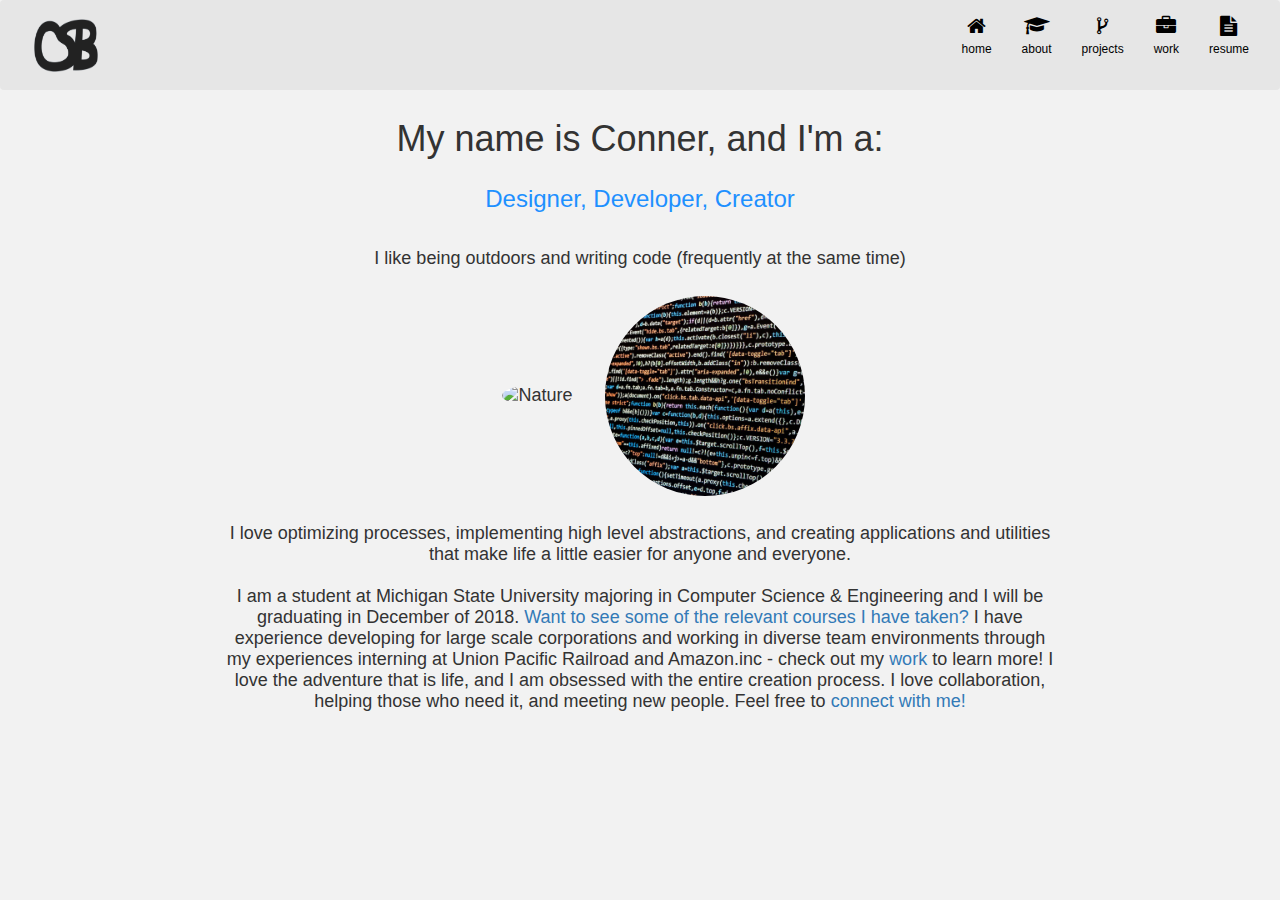
==== about.html @ 2d834724 "Added click listener to close grades when click on page, added padding" ====
<!DOCTYPE html>
<html lang="en">
  <head>
    <!-- Global Site Tag (gtag.js) - Google Analytics -->
    <script async src="https://www.googletagmanager.com/gtag/js?id=UA-107774406-1"></script>
    <script>
    window.dataLayer = window.dataLayer || [];
    function gtag(){dataLayer.push(arguments);}
    gtag('js', new Date());

    gtag('config', 'UA-107774406-1');
    </script>

    <!-- Required meta tags -->
    <meta charset="utf-8">
    <meta name="viewport" content="width=device-width, initial-scale=1, shrink-to-fit=no">

    <script type="text/javascript" src="js/script.js"></script>

    <!-- Bootstrap CSS -->  
    <link rel="stylesheet" href="css/style.css">
    <link rel="stylesheet" href="font-awesome-4.7.0/css/font-awesome.min.css">
    <link href='https://fonts.googleapis.com/css?family=Gruppo' rel='stylesheet'>
    <link rel="shortcut icon" href="favicon.ico" />    
</head>



<body id="body" style="background-color: #f2f2f2">
    <title>About Me</title>

    <!-- NAVIGATION   -->
    <div id="myNavbar" class="navbar" role="navigation">
            <div class="container-fluid">
                <div class="navbar-header">
                    <button type="button" class="navbar-toggle" data-toggle="collapse" data-target=".navbar-collapse">
                        <span class="icon-bar"></span>
                        <span class="icon-bar"></span>
                        <span class="icon-bar"></span>
                    </button>  
                </div>
    
                <a href="index.html"> <img id="personalLogo" src="images/CSB(dark gray).png" alt="C.S.B."/></a>
    
                <div class="navbar-collapse collapse">
                    <ul class="nav navbar-nav navbar-right">
                        <li>
                            <a id="sec2" href="index.html">
                                <i id="headImg" class="fa fa-home" aria-hidden="true"></i><br/><span id="headTxt">home</span>
                            </a>
                        </li>
                        <li>
                            <a id="sec" href="about.html">
                                <i id="headImg" class="fa fa-graduation-cap" aria-hidden="true"></i><br/><span id="headTxt">about</span>
                            </a>
                        </li>
                        <li>
                            <a id="sec" href="projects.html">
                                <i id="headImg" class="fa fa-code-fork" aria-hidden="true"></i><br/><span id="headTxt">projects</span>
                            </a>
                        </li>
                        <li>
                            <a id="sec" href="work.html">
                                <i id="headImg" class="fa fa-briefcase" aria-hidden="true"></i><br/><span id="headTxt">work</span>
                            </a>
                        </li>
                        <li>
                            <a id="sec" href="images/resume.pdf">
                                <i id="headImg" class="fa fa-file-text" aria-hidden="true"></i><br/><span id="headTxt">resume</span>
                            </a>
                        </li>
                    </ul>
                </div>
            </div>
    </div>
    <!-- END OF NAVIGATION -->

    <!-- Body of about me -->
    <div style="background: #F2F2F2; height: 90vh; padding-top: 1vh; padding-bottom: 20vh;"> 
        <h1 style="margin-bottom: 3vh;">My name is Conner, and I'm a:</h1>
        <h4 style="font-size: x-large; color: dodgerblue">Designer, Developer, Creator</h4>
        <p id="aboutMeParagraph" style="padding-bottom: 6vh;">
            I like being outdoors and writing code (frequently at the same time) 
            <br>
                <img src="images/nature.jpg" alt="Nature" id="circlePicture" style="margin  : 3vh; width: 150pt; height: 150pt;">
                <img src="images/code_logic.jpg" alt="Code" id="circlePicture" style="margin-top: 3vh; margin-bottom: 3vh; width: 150pt; height: 150pt;">
            <br>
            I love optimizing processes, implementing high level abstractions, and creating applications
            and utilities that make life a little easier for anyone and everyone.
            <br>
            <br>
            I am a student at Michigan State University majoring in Computer Science & Engineering and I will be graduating in December of 2018. 
            <a class="opener" onclick="openNav()">Want to see some of the relevant courses I have taken?</a> I have experience developing for large scale corporations and 
            working in diverse team environments through my experiences interning at Union Pacific Railroad and Amazon.inc - check out my 
            <a href="work.html">work</a> to learn more! I love the adventure that is life, and I am obsessed with the entire creation process.
             I love collaboration, helping those who need it, and meeting new people. Feel free to <a onclick="openConnect()">connect with me!</a>
        </p>
    </div>
    <!-- End of Body of about me -->

    <div id="mySidenav" class="sidenav">
        <a href="javascript:void(0)" class="closebtn" onclick="closeNav()">&times;</a>
        <h2 style="color: #818181">Major GPA: 3.50/4.00</h2>
        <h2 style="color: #818181; padding-bottom: 25px;">Overall GPA: 3.30/4.00</h2>
        <table>
            <tr>
                <th>Courses <br> (sorted by most recent)</th>
                <th>Grades <br> (out of 4.0)</th>
            </tr>
            <tr>
                <td>Algorithm Engineering</td>
                <td>4.0</td>
            </tr>
            <tr>
                <td>Number Analysis II</td>
                <td>4.0</td>
            </tr>
            <tr>
                <td>Database Systems</td>
                <td>3.0</td>
            </tr>
            <tr>
                <td>Software Design</td>
                <td>3.5</td>
            </tr>
            <tr>
                <td>Computer Networks</td>
                <td>3.0</td>
            </tr>
            <tr>
                <td>Algorithms & Data Structures</td>
                <td>4.0</td>
            </tr>
            <tr>
                <td>Computer Architecture</td>
                <td>3.5</td>
            </tr>
            <tr>
                <td>C++ Programming</td>
                <td>4.0</td>
            </tr>
            <tr>
                <td>Linear Algebra</td>
                <td>3.0</td>
            </tr>
            <tr>
                <td>Number Theory I</td>
                <td>3.5</td>
            </tr>
            <tr>
                <td>Python Programming</td>
                <td>3.5</td>
            </tr>
        </table>
    </div>

    <div id="connectMe" class="connectMe">
        <a href="javascript:void(1)" class="closebtn" onclick="closeConnect()">&times;</a>
        <h2 style="color: #818181">Twitter: <a href="http://twitter.com/connerbean">@connerbean</a></h2>
        <h2 style="color: #818181">LinkedIn: <a href="http://linkedin.com/in/connerbean">connerbean</a></h2>
        <h2 style="color: #818181">Github: <a href="http://github.com/connerbean">connerbean</a></h2>
        <h2 style="color: #818181; padding-bottom: 25px;">Email: <a href="mailto:conner.bean@icloud.com">conner.bean@icloud.com</a></h2>
    </div>

    <script>
        function openConnect() {
            document.getElementById("connectMe").style.width = "40%";
        }

        function closeConnect() {
            document.getElementById("connectMe").style.width = "0";
        }

        function openNav() {
            document.getElementById("mySidenav").style.width = "40%";
        }
        
        function closeNav() {
            document.getElementById("mySidenav").style.width = "0";
        }

        function clickAway() {
            var doNotContinue = '.opener, .mySidenav'
            if (!event.target.matches(doNotContinue)) {
                var mySidenav = document.getElementById("mySidenav");
                if (mySidenav.style.width !== "0px") {
                    closeNav();
                }
            }
        }


        var body = document.getElementById('body');
        // Initialize width to 0
        document.getElementById("mySidenav").style.width = "0";
        body.addEventListener("click", clickAway);
    </script>

    <script src="https://code.jquery.com/jquery-3.2.1.slim.min.js" integrity="sha384-KJ3o2DKtIkvYIK3UENzmM7KCkRr/rE9/Qpg6aAZGJwFDMVNA/GpGFF93hXpG5KkN" crossorigin="anonymous"></script>
    <script src="https://cdnjs.cloudflare.com/ajax/libs/popper.js/1.11.0/umd/popper.min.js" integrity="sha384-b/U6ypiBEHpOf/4+1nzFpr53nxSS+GLCkfwBdFNTxtclqqenISfwAzpKaMNFNmj4" crossorigin="anonymous"></script>
    <script src="https://maxcdn.bootstrapcdn.com/bootstrap/4.0.0-beta/js/bootstrap.min.js" integrity="sha384-h0AbiXch4ZDo7tp9hKZ4TsHbi047NrKGLO3SEJAg45jXxnGIfYzk4Si90RDIqNm1" crossorigin="anonymous"></script>
    <link rel="stylesheet" href="https://maxcdn.bootstrapcdn.com/bootstrap/3.3.7/css/bootstrap.min.css">
</body>

</html>
---- css/style.css ----
* {
    padding: 0;
    margin: 0;
    }
    
    body {
        overflow-x: hidden;
        font-family: 'Open Sans', sans-serif;
        text-rendering: optimizeLegibility !important;
        -webkit-font-smoothing: antialiased !important;
        background-color: whitesmoke;
        position: relative;
        height: 100%;
        overflow: auto;
    }

    html {
        overflow: hidden;
        height: 100%;
    }
    
    li {
        list-style: none;
        display: inline-block
    }
    
    a {
        text-decoration: none;
        transition: all 500ms ease-in-out;
    }
    
    a:hover,
    a:active {
        text-decoration: none;
    }
    
    h1,
    h2,
    h4 {
        text-align: center;
        font-family: 'PT Sans Narrow', Arial, sans-serif;
        font-weight: bold;
    }
    
    p {
        font-size: 15px;
        line-height: 21px;
    }
    
    .btn {
        transition: all 300ms ease-in-out;
        font-weight: 500 !important;
        text-transform: uppercase;
    }
    
    .btn:hover {
        background-color: #ededed !important;
        color: #3c3c3c !important;
        border: 1px solid #fff !important;
    }

    /*  FONT FACES BELOW */
    @font-face
    {
        font-family: bebasNeue;
        src: url('bebas_neue/BebasNeue Bold.otf');
        font-weight: bold;
    }

    @font-face
    {
        font-family: bebasNeue;
        src: url('bebas_neue/BebasNeue Light.otf');  
        font-weight: lighter;
    }

    @font-face
    {
        font-family: alte;
        src: url('alte_haas_grotesk/AlteHaasGroteskBold.ttf');
        font-weight: bold;
    }


/* COLORS
    1) #FF3B3F - Watermelon
    2) #CAEBF2 - Sky
    3) #A9A9A9 - Carbon
    4) #EFEFEF - Neutral
    5) #172530 - Blue/Black
    6) #8CD790 - Green
    7) #D1B6E1 - Purple
    8) #EC7357 - Rust
*/

/* NAVIGATION */
    .navbar
    {
        background-color: #E6E6E6;
        padding-right: 10px;
        margin:0 !important;
        padding: 0 !important; 
        height: 10vh;
    }

    #personalLogo{
        position: absolute;
        height: 60%;
        width: 5%;
        margin-left: 2vh;
        margin-top: 2vh;
    }

    .navbar-header a{
        font-family: 'Courier';
        font-weight: 700;
    }

    .navbar-collapse l1{
        text-transform: lowercase;
        font-family: 'Courier';
    }

    .navbar-collapse a
    {
        color: black !important;
    }

    .navbar a:hover
    {
        color:black !important;
        background-color: dodgerblue !important;
    }

    #sec{
        text-align: center;
        display: block;
    }

    #sec2{
        text-align: center;
        display: block;
    }

    #headTxt{
        font-size: 12px;
        color: black;
    }

    #headImg{
        font-size: 20px;
        color: black;
    }

/* END OF NAVIGATION */

/* 
    COLORS:
        Backgrounds should be: #F2F2F2
*/

/* START OF INDEX HTML LAYOUT */
#indexImage{
    height: 100vh;
}

#circlePicture{
    border-radius: 50%;
}

.verticalNavigaion{
    text-align: center;
}

#verticalNavigaionItem{
    padding-bottom: 3vh;
    font-size: x-large;
}

/* Begin - Typewriter animation styling */
.line-1{
    margin: 0 auto;
    margin-top: 8vh;
    border-right: 2px solid rgba(0,0,0,0.75);
    text-align: center;
    white-space: nowrap;
    overflow: hidden;
    transform: translateY(-50%);    
}
.anim-typewriter{
  animation: typewriter 1.5s steps(20) 1s 1 normal both,
             blinkTextCursor 500ms steps(44) infinite normal;
}
@keyframes typewriter{
  from{width: 0;}
  to{width: 7em;}
}
@keyframes blinkTextCursor{
  from{border-right-color: rgba(0,0,0,.75);}
  to{border-right-color: transparent;}
}
/* End - Typewriter animation styling */

/* END OF INDEX HTML LAYOUT */

/* START OF ABOUT HTML LAYOUT */
#aboutMeParagraph{
    font-size: 18px;
    text-align: center; 
    margin-top: 4vh; 
    margin-right: 25vh; 
    margin-left: 25vh;
}

.sidenav {
    height: 100%;
    width: 0;
    position: fixed;
    z-index: 1;
    top: 0;
    left: 0;
    background-color: #111;
    overflow-x: hidden;
    transition: 0.5s;
    padding-top: 60px;
}

.sidenav th {
    padding: 8px 8px 26px 32px;
    text-decoration: none;
    font-size: 25px;
    color: #818181;
    transition: 0.3s;
}

.sidenav td {
    padding-left: 32px;
    font-size: 25px;
    color: #818181;
}

.sidenav a:hover {
    color: #f1f1f1;
}

.sidenav .closebtn {
    position: absolute;
    top: 0;
    right: 25px;
    font-size: 36px;
    margin-left: 50px;
}

@media screen and (max-height: 450px) {
  .sidenav {padding-top: 15px;}
  .sidenav a {font-size: 18px;}
}

.connectMe {
    height: 50%;
    width: 0;
    position: fixed;
    z-index: 1;
    top: 0;
    left: 0;
    background-color: #111;
    overflow-x: hidden;
    transition: 0.5s;
    padding-top: 60px;
}

.connectMe a:hover {
    color: #f1f1f1;
}

.connectMe .closebtn {
    position: absolute;
    top: 0;
    right: 25px;
    font-size: 36px;
    margin-left: 50px;
}

@media screen and (max-height: 450px) {
  .connectMe {padding-top: 15px;}
  .connectMe a {font-size: 18px;}
}

#connectMe{
    margin-top: 25vh;
}

/* END OF ABOUT HTML LAYOUT */


/* START OF PROJECTS HTML LAYOUT */
.card{
    max-width: 40vh;
    border: 1px solid #ddd;
    border-radius: 2px;
    box-shadow: 2px 2px 3px rgba(0, 0, 0, 0.12), 0 1px 2px rgba(0, 0, 0, 0.24);
    margin-bottom: 20px;
    margin-top: 10px;
}

.card-img-top {
    width: 100%;
    height: 15vw;
    object-fit: contain;
    border-bottom: 1px solid #ddd;
}

.card-bottom {
    min-height: 180px;
    padding: 15px;
  }
/* END OF PROJECTS HTML LAYOUT */







@media(max-width:768px) {

}



.timeline {
    list-style: none;
    position: relative;
}

    .timeline:before {
        top: 0;
        bottom: 0;
        position: absolute;
        content: " ";
        width: 3px;
        background-color: #eeeeee;
        left: 50%;
        margin-left: -1.5px;
    }

    .timeline > li {
        width: 100%;
        margin-bottom: 20px;
        position: relative;
    }

.timeline > li:before,
.timeline > li:after {
    content: " ";
    display: table;
}

.timeline > li:after {
    clear: both;
}

.timeline > li:before,
.timeline > li:after {
    content: " ";
    display: table;
}

.timeline > li:after {
    clear: both;
}

.timeline > li > .timeline-panel {
    width: 46%;
    float: left;
    border: 1px solid #d4d4d4;
    border-radius: 2px;
    padding: 20px;
    position: relative;
    -webkit-box-shadow: 0 1px 6px rgba(0, 0, 0, 0.175);
    box-shadow: 0 1px 6px rgba(0, 0, 0, 0.175);
}

.timeline > li > .timeline-panel:before {
    position: absolute;
    top: 26px;
    right: -15px;
    display: inline-block;
    border-top: 15px solid transparent;
    border-left: 15px solid #ccc;
    border-right: 0 solid #ccc;
    border-bottom: 15px solid transparent;
    content: " ";
}

.timeline > li > .timeline-panel:after {
    position: absolute;
    top: 27px;
    right: -14px;
    display: inline-block;
    border-top: 14px solid transparent;
    border-left: 14px solid #fff;
    border-right: 0 solid #fff;
    border-bottom: 14px solid transparent;
    content: " ";
}

.timeline > li > .timeline-badge {
    color: #fff;
    width: 50px;
    height: 50px;
    line-height: 50px;
    font-size: 1.4em;
    text-align: center;
    position: absolute;
    top: 16px;
    left: 50%;
    margin-left: -25px;
    background-color: #999999;
    z-index: 100;
    border-top-right-radius: 50%;
    border-top-left-radius: 50%;
    border-bottom-right-radius: 50%;
    border-bottom-left-radius: 50%;
}

.timeline > li.timeline-inverted > .timeline-panel {
    float: right;
}

    .timeline > li.timeline-inverted > .timeline-panel:before {
        border-left-width: 0;
        border-right-width: 15px;
        left: -15px;
        right: auto;
    }

    .timeline > li.timeline-inverted > .timeline-panel:after {
        border-left-width: 0;
        border-right-width: 14px;
        left: -14px;
        right: auto;
    }

.timeline-badge.primary {
    background-color: #2e6da4 !important;
}

.timeline-badge.success {
    background-color: #3f903f !important;
}

.timeline-badge.warning {
    background-color: #f0ad4e !important;
}

.timeline-badge.danger {
    background-color: #d9534f !important;
}

.timeline-badge.info {
    background-color: dodgerblue !important;
}

.timeline-title {
    margin-top: 0;
    color: inherit;
}

.timeline-body > p,
.timeline-body > ul {
    margin-bottom: 0;
    width: 100%;
}

    .timeline-body > p + p {
        margin-top: 5px;
    }

@media (max-width: 767px) {
    ul.timeline:before {
        left: 40px;
    }

    ul.timeline > li > .timeline-panel {
        width: calc(100% - 90px);
        width: -moz-calc(100% - 90px);
        width: -webkit-calc(100% - 90px);
    }

    ul.timeline > li > .timeline-badge {
        left: 15px;
        margin-left: 0;
        top: 16px;
    }

    ul.timeline > li > .timeline-panel {
        float: right;
    }

        ul.timeline > li > .timeline-panel:before {
            border-left-width: 0;
            border-right-width: 15px;
            left: -15px;
            right: auto;
        }

        ul.timeline > li > .timeline-panel:after {
            border-left-width: 0;
            border-right-width: 14px;
            left: -14px;
            right: auto;
        }
}
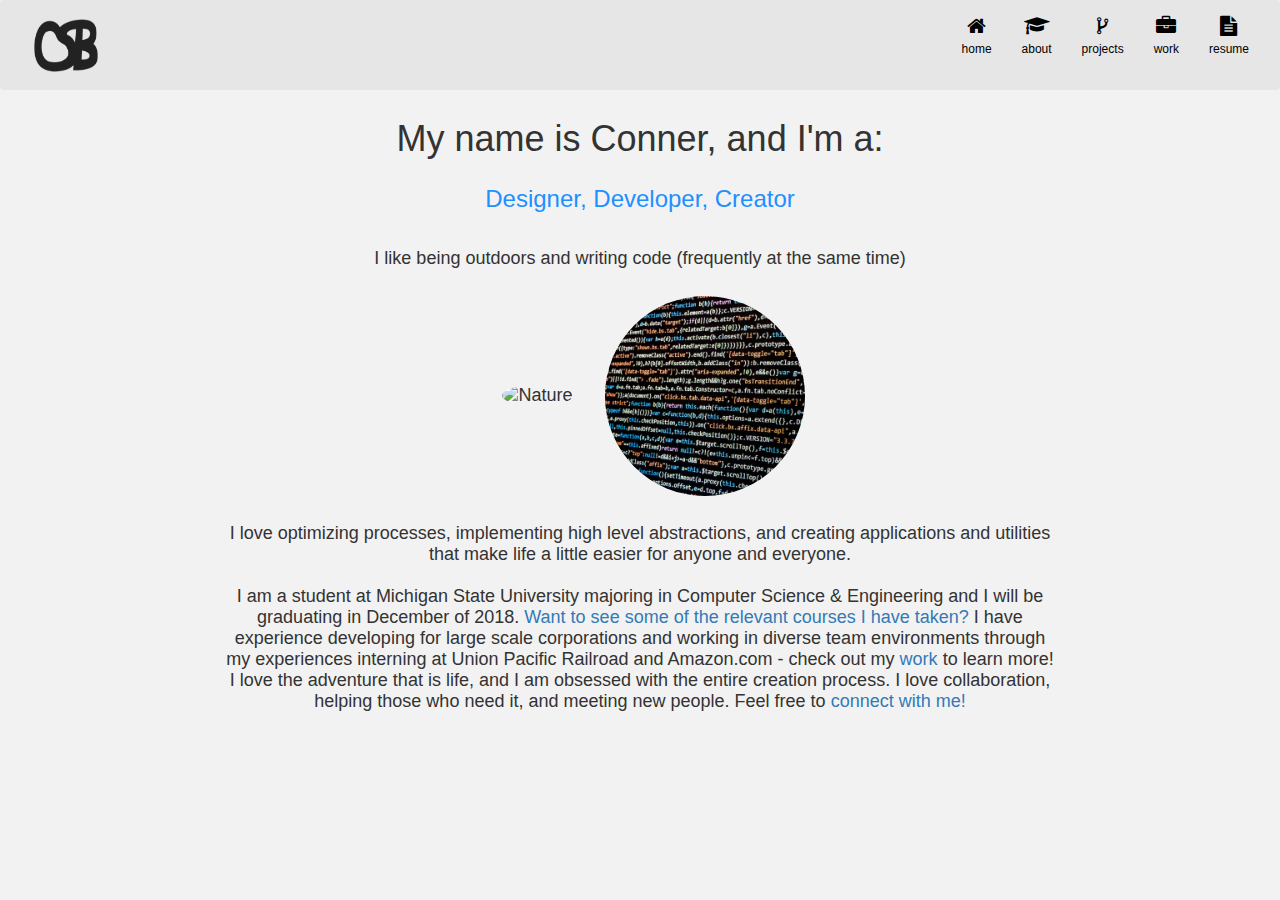
==== commit e3566a8a: "Foolish typo" ====
--- a/about.html
+++ b/about.html
@@ -91,7 +91,7 @@
             <br>
             I am a student at Michigan State University majoring in Computer Science & Engineering and I will be graduating in December of 2018. 
             <a class="opener" onclick="openNav()">Want to see some of the relevant courses I have taken?</a> I have experience developing for large scale corporations and 
-            working in diverse team environments through my experiences interning at Union Pacific Railroad and Amazon.inc - check out my 
+            working in diverse team environments through my experiences interning at Union Pacific Railroad and Amazon.com - check out my 
             <a href="work.html">work</a> to learn more! I love the adventure that is life, and I am obsessed with the entire creation process.
              I love collaboration, helping those who need it, and meeting new people. Feel free to <a onclick="openConnect()">connect with me!</a>
         </p>
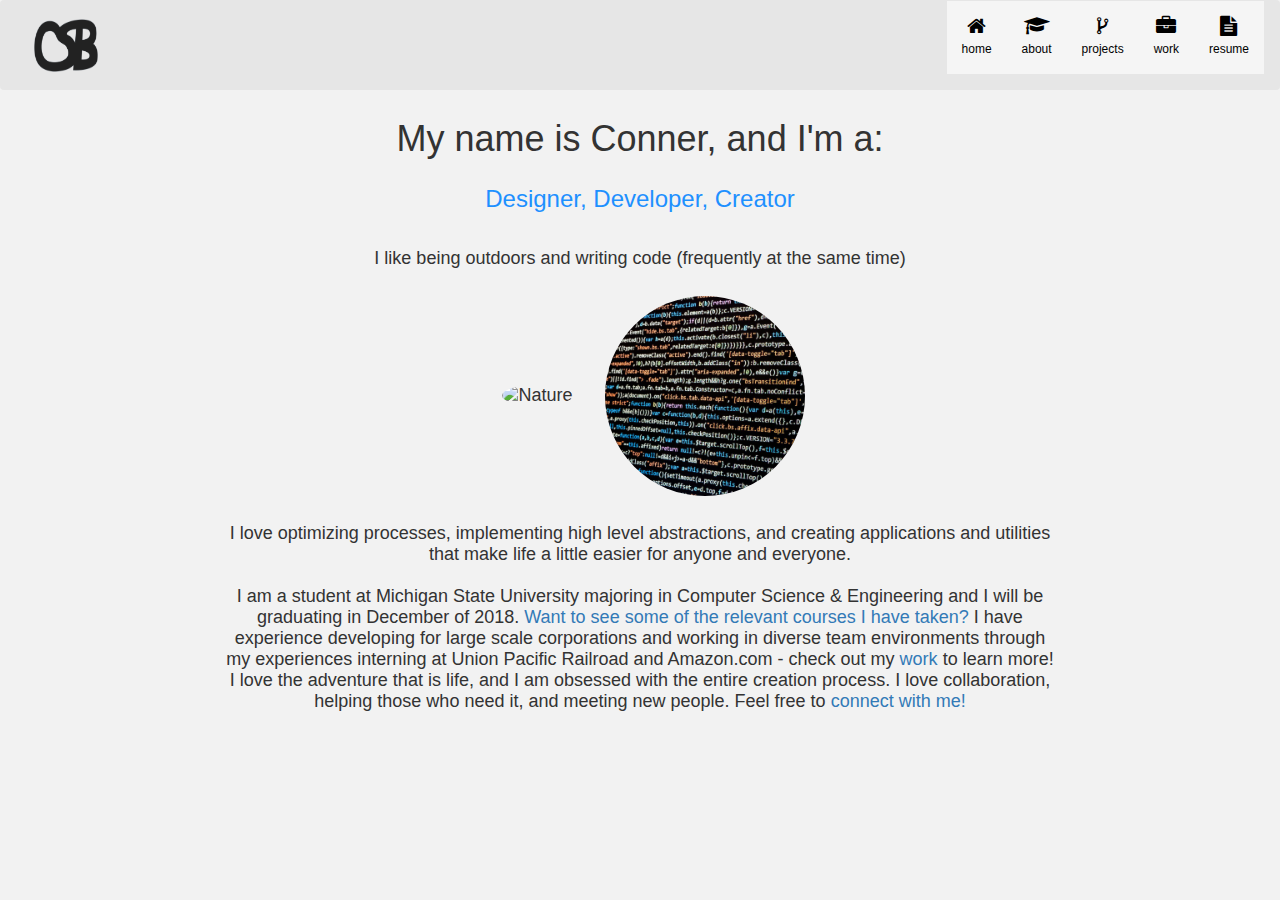
==== commit 55afadfc: "Mobile responsiveness" ====
--- a/about.html
+++ b/about.html
@@ -164,7 +164,11 @@
 
     <script>
         function openConnect() {
-            document.getElementById("connectMe").style.width = "40%";
+            if (screen.width >= 600){
+                document.getElementById("connectMe").style.width = "40%";
+            } else {
+                document.getElementById("connectMe").style.width = "75%";
+            }
         }
 
         function closeConnect() {
@@ -172,7 +176,11 @@
         }
 
         function openNav() {
-            document.getElementById("mySidenav").style.width = "40%";
+            if (screen.width >= 600) {
+                document.getElementById("mySidenav").style.width = "40%";
+            } else {
+                document.getElementById("mySidenav").style.width = "85%";
+            }
         }
         
         function closeNav() {
--- a/css/style.css
+++ b/css/style.css
@@ -114,15 +114,23 @@
     .navbar-header a{
         font-family: 'Courier';
         font-weight: 700;
-    }
-
-    .navbar-collapse l1{
+        color: black;
+    }
+
+    .icon-bar {
+        padding-top: 0.5vh;
+        background-color: black !important;
+    }
+
+    .navbar-collapse l1{ 
         text-transform: lowercase;
         font-family: 'Courier';
     }
 
+
     .navbar-collapse a
     {
+        background: whitesmoke;
         color: black !important;
     }
 
@@ -166,6 +174,7 @@
 
 #circlePicture{
     border-radius: 50%;
+    object-fit: cover;
 }
 
 .verticalNavigaion{
@@ -323,7 +332,27 @@
 
 
 @media(max-width:768px) {
-
+    #indexImage{
+        width: 100%;
+    }
+    #body{
+        width: 100%;
+    }
+    #aboutMeParagraph{
+        width: 80%;
+        margin-left: 10%;
+    }
+    #personalLogo{
+        height: 0;
+    }
+    #connectMe a{
+        font-size: 70%;
+    }
+    .navbar-collapse{
+        width: 110% !important;
+        z-index: 999 !important;
+        position: relative;
+    }
 }
 
 
@@ -350,83 +379,83 @@
         position: relative;
     }
 
-.timeline > li:before,
-.timeline > li:after {
-    content: " ";
-    display: table;
-}
-
-.timeline > li:after {
-    clear: both;
-}
-
-.timeline > li:before,
-.timeline > li:after {
-    content: " ";
-    display: table;
-}
-
-.timeline > li:after {
-    clear: both;
-}
-
-.timeline > li > .timeline-panel {
-    width: 46%;
-    float: left;
-    border: 1px solid #d4d4d4;
-    border-radius: 2px;
-    padding: 20px;
-    position: relative;
-    -webkit-box-shadow: 0 1px 6px rgba(0, 0, 0, 0.175);
-    box-shadow: 0 1px 6px rgba(0, 0, 0, 0.175);
-}
-
-.timeline > li > .timeline-panel:before {
-    position: absolute;
-    top: 26px;
-    right: -15px;
-    display: inline-block;
-    border-top: 15px solid transparent;
-    border-left: 15px solid #ccc;
-    border-right: 0 solid #ccc;
-    border-bottom: 15px solid transparent;
-    content: " ";
-}
-
-.timeline > li > .timeline-panel:after {
-    position: absolute;
-    top: 27px;
-    right: -14px;
-    display: inline-block;
-    border-top: 14px solid transparent;
-    border-left: 14px solid #fff;
-    border-right: 0 solid #fff;
-    border-bottom: 14px solid transparent;
-    content: " ";
-}
-
-.timeline > li > .timeline-badge {
-    color: #fff;
-    width: 50px;
-    height: 50px;
-    line-height: 50px;
-    font-size: 1.4em;
-    text-align: center;
-    position: absolute;
-    top: 16px;
-    left: 50%;
-    margin-left: -25px;
-    background-color: #999999;
-    z-index: 100;
-    border-top-right-radius: 50%;
-    border-top-left-radius: 50%;
-    border-bottom-right-radius: 50%;
-    border-bottom-left-radius: 50%;
-}
-
-.timeline > li.timeline-inverted > .timeline-panel {
-    float: right;
-}
+    .timeline > li:before,
+    .timeline > li:after {
+        content: " ";
+        display: table;
+    }
+
+    .timeline > li:after {
+        clear: both;
+    }
+
+    .timeline > li:before,
+    .timeline > li:after {
+        content: " ";
+        display: table;
+    }
+
+    .timeline > li:after {
+        clear: both;
+    }
+
+    .timeline > li > .timeline-panel {
+        width: 46%;
+        float: left;
+        border: 1px solid #d4d4d4;
+        border-radius: 2px;
+        padding: 20px;
+        position: relative;
+        -webkit-box-shadow: 0 1px 6px rgba(0, 0, 0, 0.175);
+        box-shadow: 0 1px 6px rgba(0, 0, 0, 0.175);
+    }
+
+    .timeline > li > .timeline-panel:before {
+        position: absolute;
+        top: 26px;
+        right: -15px;
+        display: inline-block;
+        border-top: 15px solid transparent;
+        border-left: 15px solid #ccc;
+        border-right: 0 solid #ccc;
+        border-bottom: 15px solid transparent;
+        content: " ";
+    }
+
+    .timeline > li > .timeline-panel:after {
+        position: absolute;
+        top: 27px;
+        right: -14px;
+        display: inline-block;
+        border-top: 14px solid transparent;
+        border-left: 14px solid #fff;
+        border-right: 0 solid #fff;
+        border-bottom: 14px solid transparent;
+        content: " ";
+    }
+
+    .timeline > li > .timeline-badge {
+        color: #fff;
+        width: 50px;
+        height: 50px;
+        line-height: 50px;
+        font-size: 1.4em;
+        text-align: center;
+        position: absolute;
+        top: 16px;
+        left: 50%;
+        margin-left: -25px;
+        background-color: #999999;
+        z-index: 100;
+        border-top-right-radius: 50%;
+        border-top-left-radius: 50%;
+        border-bottom-right-radius: 50%;
+        border-bottom-left-radius: 50%;
+    }
+
+    .timeline > li.timeline-inverted > .timeline-panel {
+        float: right;
+    }
 
     .timeline > li.timeline-inverted > .timeline-panel:before {
         border-left-width: 0;
@@ -473,9 +502,9 @@
     width: 100%;
 }
 
-    .timeline-body > p + p {
-        margin-top: 5px;
-    }
+.timeline-body > p + p {
+    margin-top: 5px;
+}
 
 @media (max-width: 767px) {
     ul.timeline:before {
@@ -498,17 +527,17 @@
         float: right;
     }
 
-        ul.timeline > li > .timeline-panel:before {
-            border-left-width: 0;
-            border-right-width: 15px;
-            left: -15px;
-            right: auto;
-        }
-
-        ul.timeline > li > .timeline-panel:after {
-            border-left-width: 0;
-            border-right-width: 14px;
-            left: -14px;
-            right: auto;
-        }
+    ul.timeline > li > .timeline-panel:before {
+        border-left-width: 0;
+        border-right-width: 15px;
+        left: -15px;
+        right: auto;
+    }
+
+    ul.timeline > li > .timeline-panel:after {
+        border-left-width: 0;
+        border-right-width: 14px;
+        left: -14px;
+        right: auto;
+    }
 }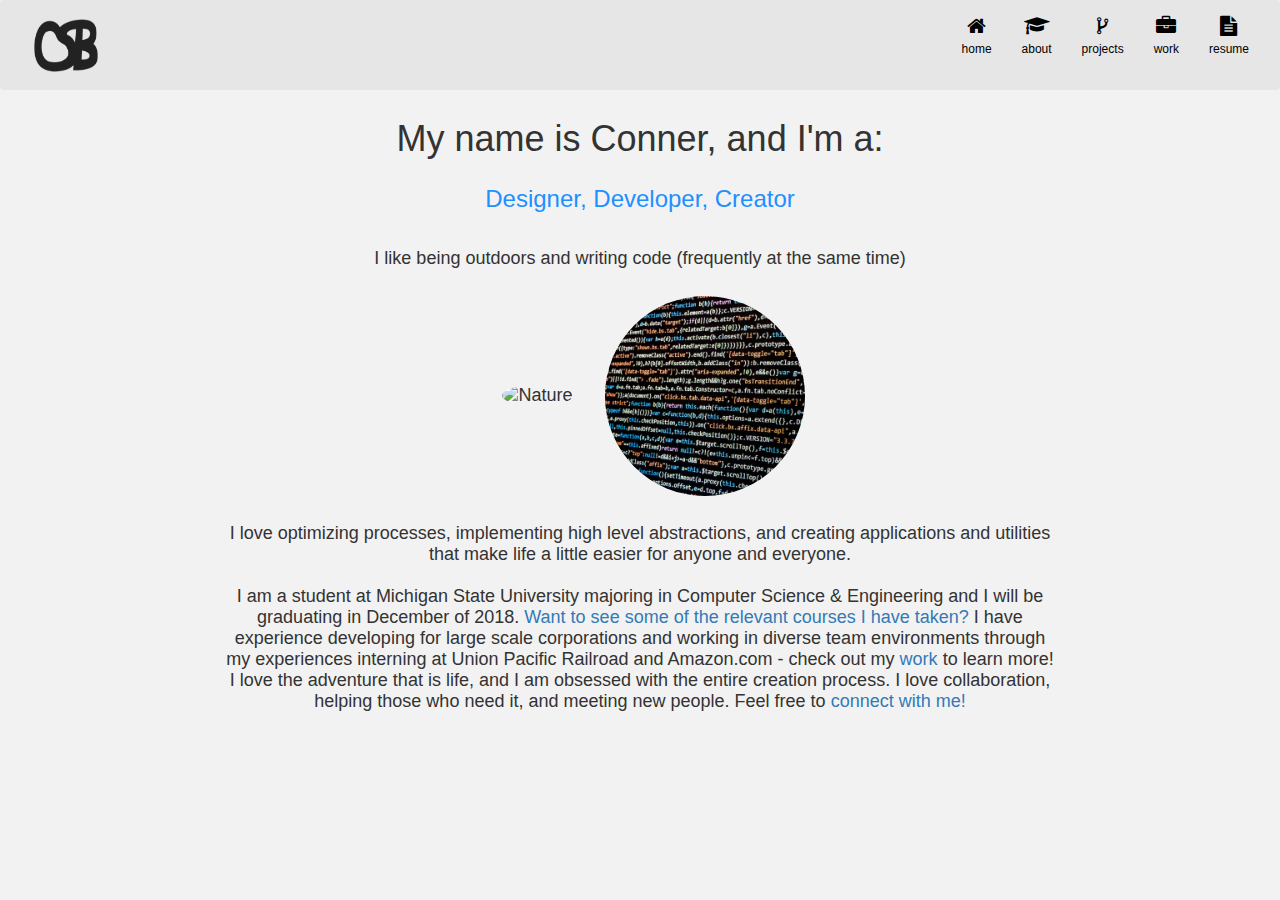
==== commit e27e4e0e: "Hopefully resolve touch bug, change bar color" ====
--- a/about.html
+++ b/about.html
@@ -93,7 +93,7 @@
             <a class="opener" onclick="openNav()">Want to see some of the relevant courses I have taken?</a> I have experience developing for large scale corporations and 
             working in diverse team environments through my experiences interning at Union Pacific Railroad and Amazon.com - check out my 
             <a href="work.html">work</a> to learn more! I love the adventure that is life, and I am obsessed with the entire creation process.
-             I love collaboration, helping those who need it, and meeting new people. Feel free to <a onclick="openConnect()">connect with me!</a>
+             I love collaboration, helping those who need it, and meeting new people. Feel free to <a class="opener" onclick="openConnect()">connect with me!</a>
         </p>
     </div>
     <!-- End of Body of about me -->
@@ -188,12 +188,25 @@
         }
 
         function clickAway() {
-            var doNotContinue = '.opener, .mySidenav'
+            var doNotContinue = '.opener, .mySidenav, .connectMe'
             if (!event.target.matches(doNotContinue)) {
                 var mySidenav = document.getElementById("mySidenav");
                 if (mySidenav.style.width !== "0px") {
                     closeNav();
                 }
+                var connectMe = document.getElementById("connectMe");
+                if (connectMe.style.width !== "0px") {
+                    closeConnect();
+                }
+            }
+        }
+        function clickAwayTouch() {
+            var doNotContinue = '.opener, .mySidenav, .connectMe'
+            if (!event.target.matches(doNotContinue)) {
+                var connectMe = document.getElementById("connectMe");
+                if (connectMe.style.width !== "0px") {
+                    closeConnect();
+                }
             }
         }
 
@@ -201,7 +214,9 @@
         var body = document.getElementById('body');
         // Initialize width to 0
         document.getElementById("mySidenav").style.width = "0";
+        document.getElementById("connectMe").style.widows = "0";
         body.addEventListener("click", clickAway);
+        body.addEventListener("touchstart", clickAwayTouch);
     </script>
 
     <script src="https://code.jquery.com/jquery-3.2.1.slim.min.js" integrity="sha384-KJ3o2DKtIkvYIK3UENzmM7KCkRr/rE9/Qpg6aAZGJwFDMVNA/GpGFF93hXpG5KkN" crossorigin="anonymous"></script>
--- a/css/style.css
+++ b/css/style.css
@@ -130,7 +130,6 @@
 
     .navbar-collapse a
     {
-        background: whitesmoke;
         color: black !important;
     }
 
@@ -352,6 +351,9 @@
         width: 110% !important;
         z-index: 999 !important;
         position: relative;
+    }
+    .closebtn {
+        font-size: 6vh !important;
     }
 }
 
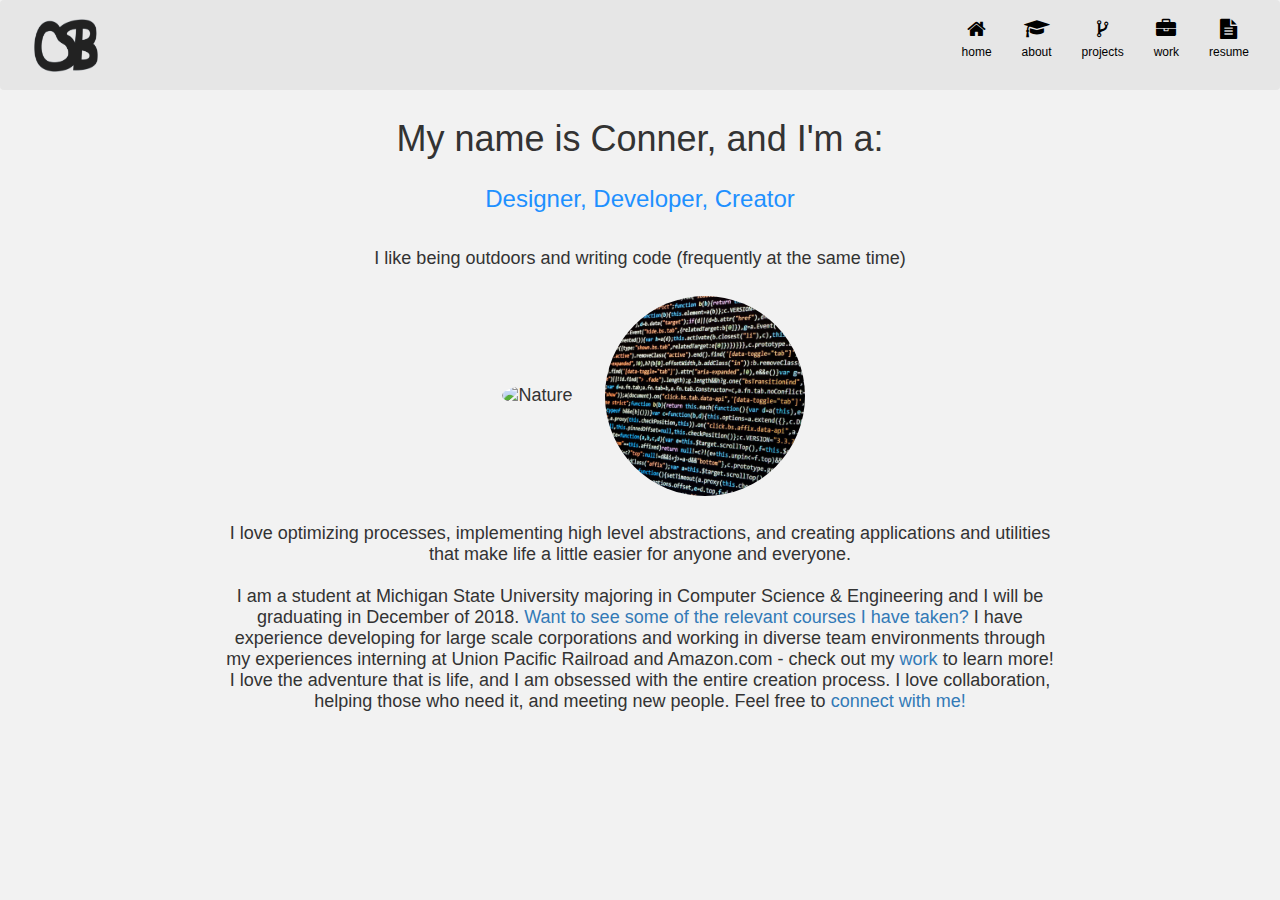
==== commit f86d47ed: "navbar coloring issues, hover height fix" ====
--- a/about.html
+++ b/about.html
@@ -45,7 +45,7 @@
                 <div class="navbar-collapse collapse">
                     <ul class="nav navbar-nav navbar-right">
                         <li>
-                            <a id="sec2" href="index.html">
+                            <a id="sec" href="index.html">
                                 <i id="headImg" class="fa fa-home" aria-hidden="true"></i><br/><span id="headTxt">home</span>
                             </a>
                         </li>
--- a/css/style.css
+++ b/css/style.css
@@ -57,6 +57,7 @@
         background-color: #ededed !important;
         color: #3c3c3c !important;
         border: 1px solid #fff !important;
+        height: 1000px;
     }
 
     /*  FONT FACES BELOW */
@@ -125,6 +126,7 @@
     .navbar-collapse l1{ 
         text-transform: lowercase;
         font-family: 'Courier';
+        background-color: black;
     }
 
 
@@ -142,16 +144,14 @@
     #sec{
         text-align: center;
         display: block;
-    }
-
-    #sec2{
-        text-align: center;
-        display: block;
+        height: 10vh;
+        padding-top: 2vh;
     }
 
     #headTxt{
         font-size: 12px;
         color: black;
+        
     }
 
     #headImg{
@@ -347,10 +347,18 @@
     #connectMe a{
         font-size: 70%;
     }
+    #sec {
+        margin-top: 2vh;
+        margin-bottom: 2vh;
+    }
+    .btn:hover {
+        height: 10vh;
+    }
     .navbar-collapse{
         width: 110% !important;
         z-index: 999 !important;
         position: relative;
+        background-color: gainsboro;
     }
     .closebtn {
         font-size: 6vh !important;
